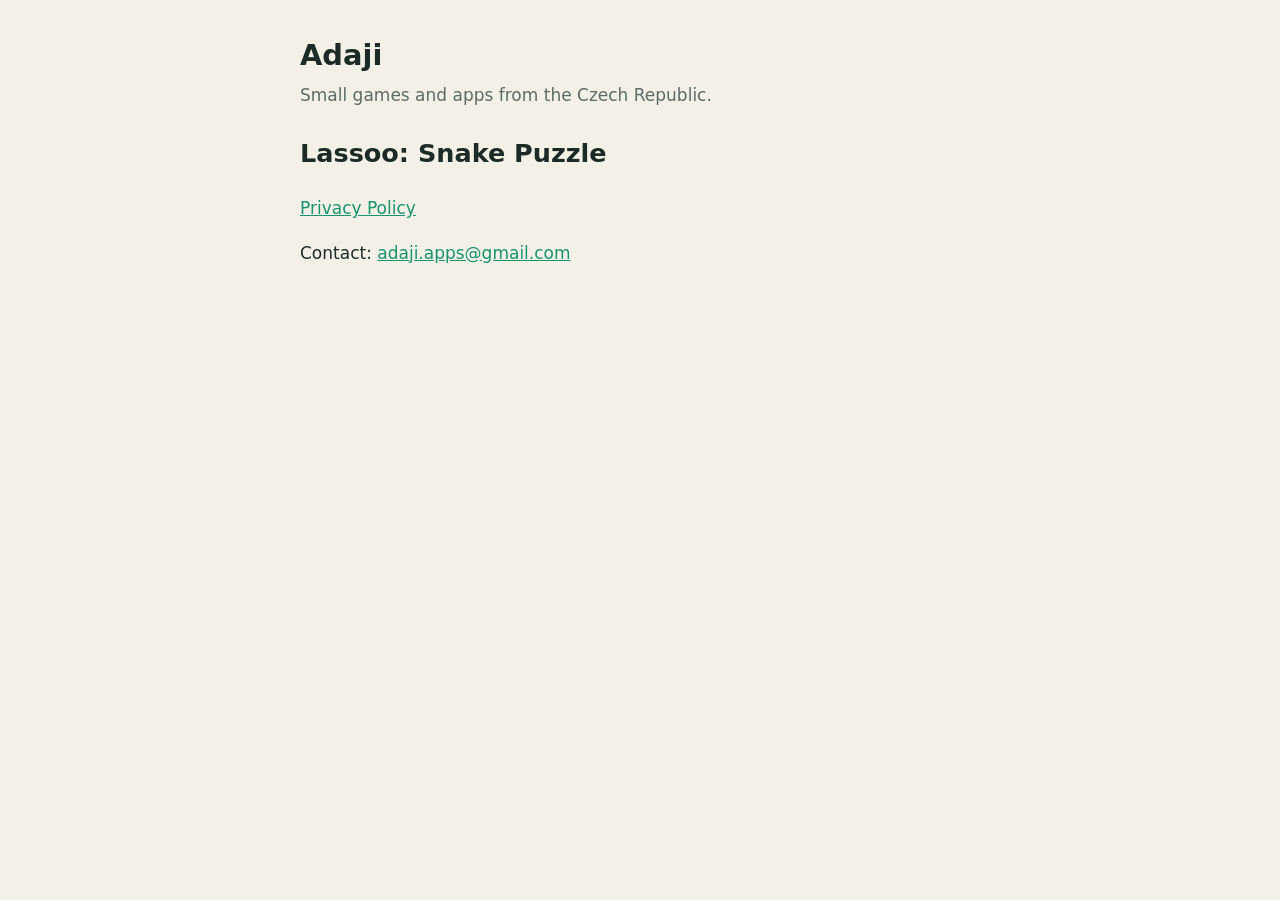
==== index.html @ ac692268 "Privacy policy for Lassoo: Snake Puzzle" ====
<!doctype html>
<html lang="en">
<head>
<meta charset="utf-8">
<meta name="viewport" content="width=device-width, initial-scale=1">
<title>Adaji</title>
<style>
  :root { color-scheme: light dark; --ink: #1d2b26; --muted: #5d6b64; --bg: #f3f1e7; --accent: #18946d; }
  @media (prefers-color-scheme: dark) { :root { --ink: #e9efe9; --muted: #a9b8b0; --bg: #16201c; --accent: #3cc493; } }
  body { margin: 0; background: var(--bg); color: var(--ink); font: 17px/1.6 system-ui, -apple-system, "Segoe UI", sans-serif; }
  main { max-width: 680px; margin: 0 auto; padding: 32px 16px 64px; }
  h1 { font-size: 1.7em; margin: 0 0 4px; }
  .meta { color: var(--muted); margin: 0 0 24px; }
  a { color: var(--accent); }
</style>
</head>
<body>
<main>
<h1>Adaji</h1>
<p class="meta">Small games and apps from the Czech Republic.</p>
<h2>Lassoo: Snake Puzzle</h2>
<p><a href="lassoo/privacy/">Privacy Policy</a></p>
<p>Contact: <a href="mailto:adaji.apps@gmail.com">adaji.apps@gmail.com</a></p>
</main>
</body>
</html>
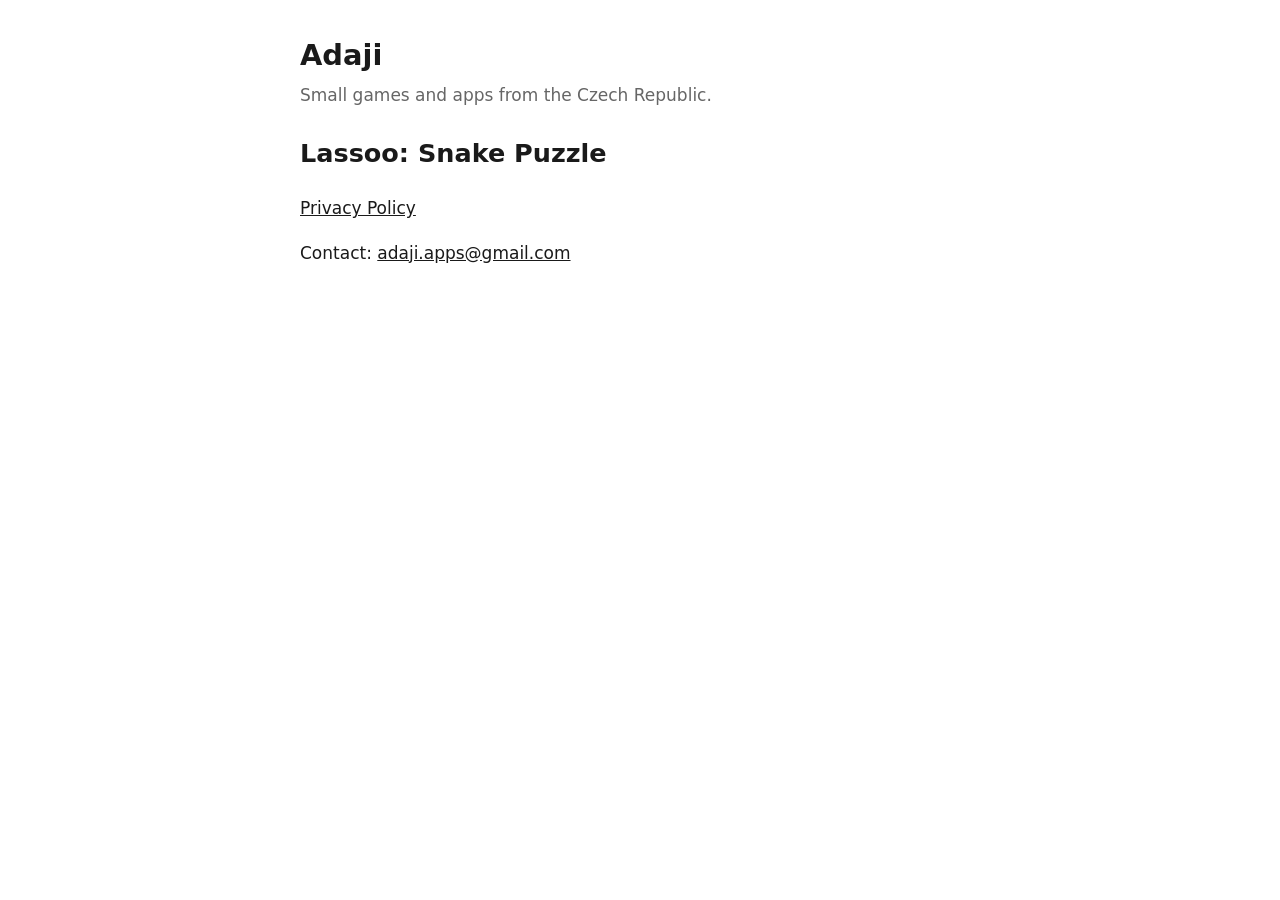
==== commit f4e70f6e: "Plain colors" ====
--- a/index.html
+++ b/index.html
@@ -5,8 +5,8 @@
 <meta name="viewport" content="width=device-width, initial-scale=1">
 <title>Adaji</title>
 <style>
-  :root { color-scheme: light dark; --ink: #1d2b26; --muted: #5d6b64; --bg: #f3f1e7; --accent: #18946d; }
-  @media (prefers-color-scheme: dark) { :root { --ink: #e9efe9; --muted: #a9b8b0; --bg: #16201c; --accent: #3cc493; } }
+  :root { color-scheme: light dark; --ink: #1a1a1a; --muted: #666; --bg: #fff; --accent: #1a1a1a; }
+  @media (prefers-color-scheme: dark) { :root { --ink: #e8e8e8; --muted: #9a9a9a; --bg: #121212; --accent: #e8e8e8; } }
   body { margin: 0; background: var(--bg); color: var(--ink); font: 17px/1.6 system-ui, -apple-system, "Segoe UI", sans-serif; }
   main { max-width: 680px; margin: 0 auto; padding: 32px 16px 64px; }
   h1 { font-size: 1.7em; margin: 0 0 4px; }
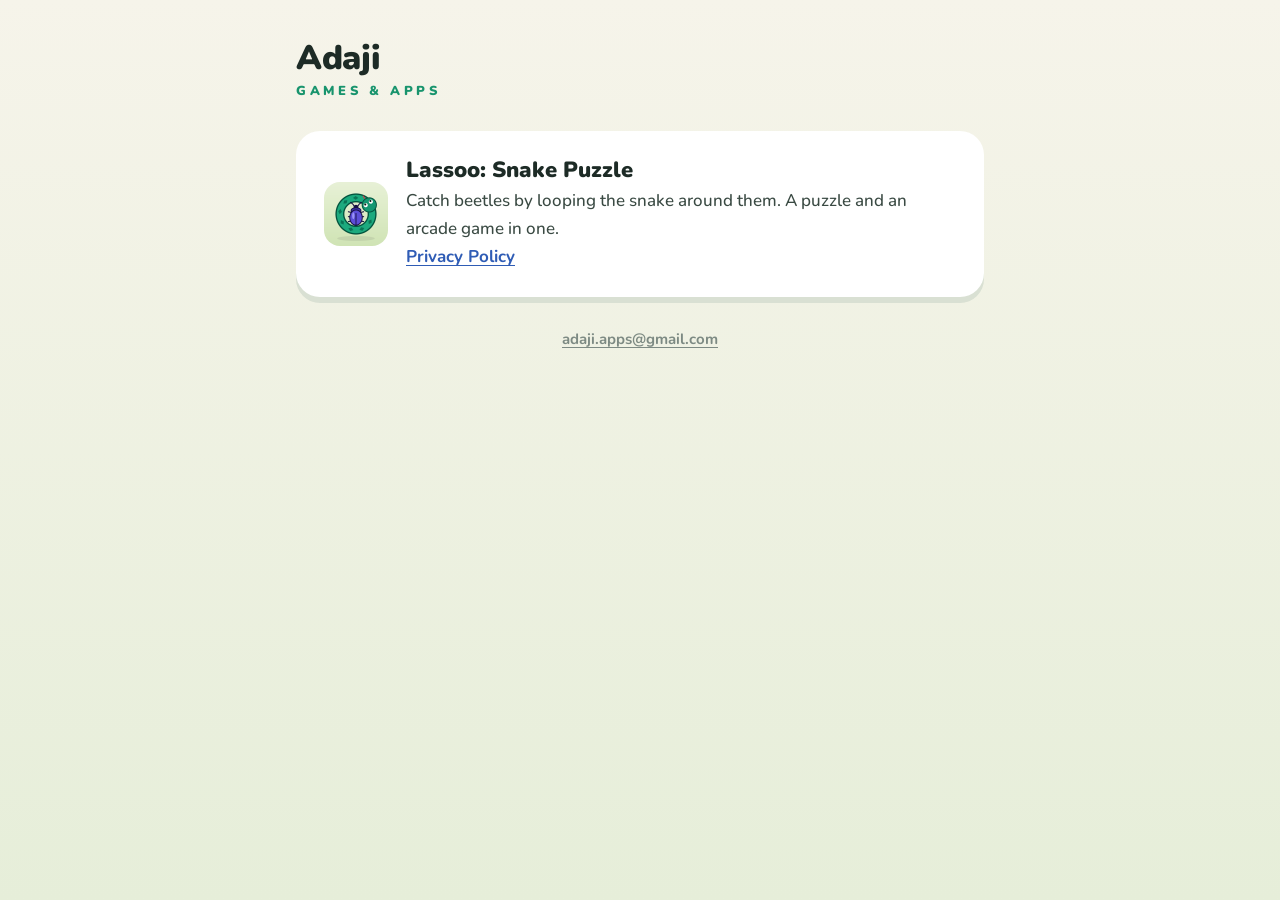
==== commit bbb4c1d9: "New look matching the game" ====
--- a/index.html
+++ b/index.html
@@ -4,23 +4,30 @@
 <meta charset="utf-8">
 <meta name="viewport" content="width=device-width, initial-scale=1">
 <title>Adaji</title>
-<style>
-  :root { color-scheme: light dark; --ink: #1a1a1a; --muted: #666; --bg: #fff; --accent: #1a1a1a; }
-  @media (prefers-color-scheme: dark) { :root { --ink: #e8e8e8; --muted: #9a9a9a; --bg: #121212; --accent: #e8e8e8; } }
-  body { margin: 0; background: var(--bg); color: var(--ink); font: 17px/1.6 system-ui, -apple-system, "Segoe UI", sans-serif; }
-  main { max-width: 680px; margin: 0 auto; padding: 32px 16px 64px; }
-  h1 { font-size: 1.7em; margin: 0 0 4px; }
-  .meta { color: var(--muted); margin: 0 0 24px; }
-  a { color: var(--accent); }
-</style>
+<link rel="icon" href="assets/lassoo-icon.png">
+<link rel="stylesheet" href="assets/style.css">
 </head>
 <body>
 <main>
-<h1>Adaji</h1>
-<p class="meta">Small games and apps from the Czech Republic.</p>
-<h2>Lassoo: Snake Puzzle</h2>
-<p><a href="lassoo/privacy/">Privacy Policy</a></p>
-<p>Contact: <a href="mailto:adaji.apps@gmail.com">adaji.apps@gmail.com</a></p>
+
+<header class="hero">
+  <div>
+    <h1>Adaji</h1>
+    <p class="tagline">Games &amp; apps</p>
+  </div>
+</header>
+
+<section class="card app">
+  <img src="assets/lassoo-icon.png" alt="">
+  <div>
+    <h2>Lassoo: Snake Puzzle</h2>
+    <p>Catch beetles by looping the snake around them. A puzzle and an arcade game in one.</p>
+    <p class="links"><a href="lassoo/privacy/">Privacy Policy</a></p>
+  </div>
+</section>
+
+<footer><a href="mailto:adaji.apps@gmail.com">adaji.apps@gmail.com</a></footer>
+
 </main>
 </body>
 </html>
--- a/assets/style.css
+++ b/assets/style.css
@@ -0,0 +1,184 @@
+/* Vzhled podle hry Lassoo: krémové pozadí, bílé karty se spodní hranou, písmo Nunito. */
+@font-face {
+  font-family: "Nunito";
+  src: url("Nunito.ttf") format("truetype");
+  font-weight: 200 1000;
+  font-display: swap;
+}
+
+:root {
+  color-scheme: light;
+  --bg-top: #f6f4ea;
+  --bg-bottom: #e6eed9;
+  --ink: #1d2b26;
+  --text: #3a4a43;
+  --muted: #7d8a83;
+  --card: #ffffff;
+  --edge: #d9e0d3;
+  --line: #e6eae0;
+  --brand: #18946d;
+  --link: #2f5cb5;
+  --pill: #ffffff;
+  --pill-active: #1d2b26;
+  --pill-active-ink: #ffffff;
+}
+
+@media (prefers-color-scheme: dark) {
+  :root:not([data-theme="light"]) {
+    color-scheme: dark;
+    --bg-top: #17211d;
+    --bg-bottom: #121a16;
+    --ink: #eef3ee;
+    --text: #c9d4ce;
+    --muted: #8e9c95;
+    --card: #1f2b26;
+    --edge: #0d1411;
+    --line: #2c3a34;
+    --brand: #3cc493;
+    --link: #8fb0f5;
+    --pill: #1f2b26;
+    --pill-active: #eef3ee;
+    --pill-active-ink: #17211d;
+  }
+}
+
+* { box-sizing: border-box; }
+
+html { background: var(--bg-bottom); }
+
+body {
+  margin: 0;
+  min-height: 100vh;
+  background: linear-gradient(180deg, var(--bg-top), var(--bg-bottom)) fixed;
+  color: var(--text);
+  font: 500 17px/1.65 "Nunito", system-ui, -apple-system, "Segoe UI", sans-serif;
+  -webkit-font-smoothing: antialiased;
+}
+
+main {
+  max-width: 720px;
+  margin: 0 auto;
+  padding: 40px 16px 56px;
+}
+
+a { color: var(--link); font-weight: 700; text-underline-offset: 3px; }
+
+/* Hlavička s ikonou aplikace */
+.hero {
+  display: flex;
+  align-items: center;
+  gap: 18px;
+  margin-bottom: 28px;
+}
+.hero img {
+  width: 76px;
+  height: 76px;
+  border-radius: 20px;
+  box-shadow: 0 4px 0 var(--edge);
+  flex: none;
+}
+.hero h1 {
+  margin: 0;
+  color: var(--ink);
+  font-size: 34px;
+  font-weight: 900;
+  line-height: 1.1;
+  letter-spacing: -0.01em;
+}
+.tagline {
+  margin: 4px 0 0;
+  color: var(--brand);
+  font-size: 13px;
+  font-weight: 900;
+  letter-spacing: 0.28em;
+  text-transform: uppercase;
+}
+
+/* Karty */
+.card {
+  background: var(--card);
+  border-radius: 24px;
+  box-shadow: 0 6px 0 var(--edge);
+  padding: 26px 28px;
+  margin-bottom: 22px;
+}
+.card h2 {
+  margin: 0 0 4px;
+  color: var(--ink);
+  font-size: 26px;
+  font-weight: 900;
+  line-height: 1.2;
+}
+.card h3 {
+  margin: 24px 0 4px;
+  color: var(--ink);
+  font-size: 18px;
+  font-weight: 800;
+}
+.card p { margin: 0 0 10px; }
+.meta { color: var(--muted); font-size: 15px; margin: 0 0 18px; }
+
+/* Shrnutí nahoře */
+.summary {
+  display: flex;
+  gap: 14px;
+  align-items: flex-start;
+  background: color-mix(in srgb, var(--brand) 10%, var(--card));
+  border-radius: 16px;
+  padding: 16px 18px;
+  margin: 6px 0 8px;
+}
+.summary .tick {
+  flex: none;
+  width: 30px;
+  height: 30px;
+  border-radius: 50%;
+  background: var(--brand);
+  color: var(--card);
+  display: grid;
+  place-items: center;
+  font-weight: 900;
+  font-size: 17px;
+  line-height: 1;
+}
+.summary strong { color: var(--ink); font-weight: 900; display: block; margin-bottom: 2px; }
+.summary p { margin: 0; }
+
+/* Přepínač jazyka */
+.langs { display: flex; gap: 8px; margin: 0 0 18px; }
+.langs a {
+  background: var(--pill);
+  color: var(--ink);
+  border-radius: 999px;
+  box-shadow: 0 3px 0 var(--edge);
+  padding: 6px 16px;
+  font-size: 15px;
+  font-weight: 800;
+  text-decoration: none;
+}
+.langs a[aria-current="true"] { background: var(--pill-active); color: var(--pill-active-ink); }
+
+/* Seznam aplikací na úvodní stránce */
+.app { display: flex; gap: 18px; align-items: center; }
+.app img { width: 64px; height: 64px; border-radius: 16px; flex: none; }
+.app h2 { font-size: 22px; }
+.app p { margin: 0; }
+.links { display: flex; flex-wrap: wrap; gap: 6px 18px; margin-top: 6px; }
+
+footer {
+  color: var(--muted);
+  font-size: 15px;
+  text-align: center;
+  margin-top: 30px;
+}
+footer a { color: inherit; }
+
+@media (max-width: 480px) {
+  main { padding-top: 28px; }
+  .hero img { width: 60px; height: 60px; border-radius: 16px; }
+  .hero h1 { font-size: 28px; }
+  .card { padding: 22px 20px; border-radius: 20px; }
+  .card h2 { font-size: 23px; }
+  .app { align-items: flex-start; }
+  .app img { width: 52px; height: 52px; border-radius: 13px; }
+}
